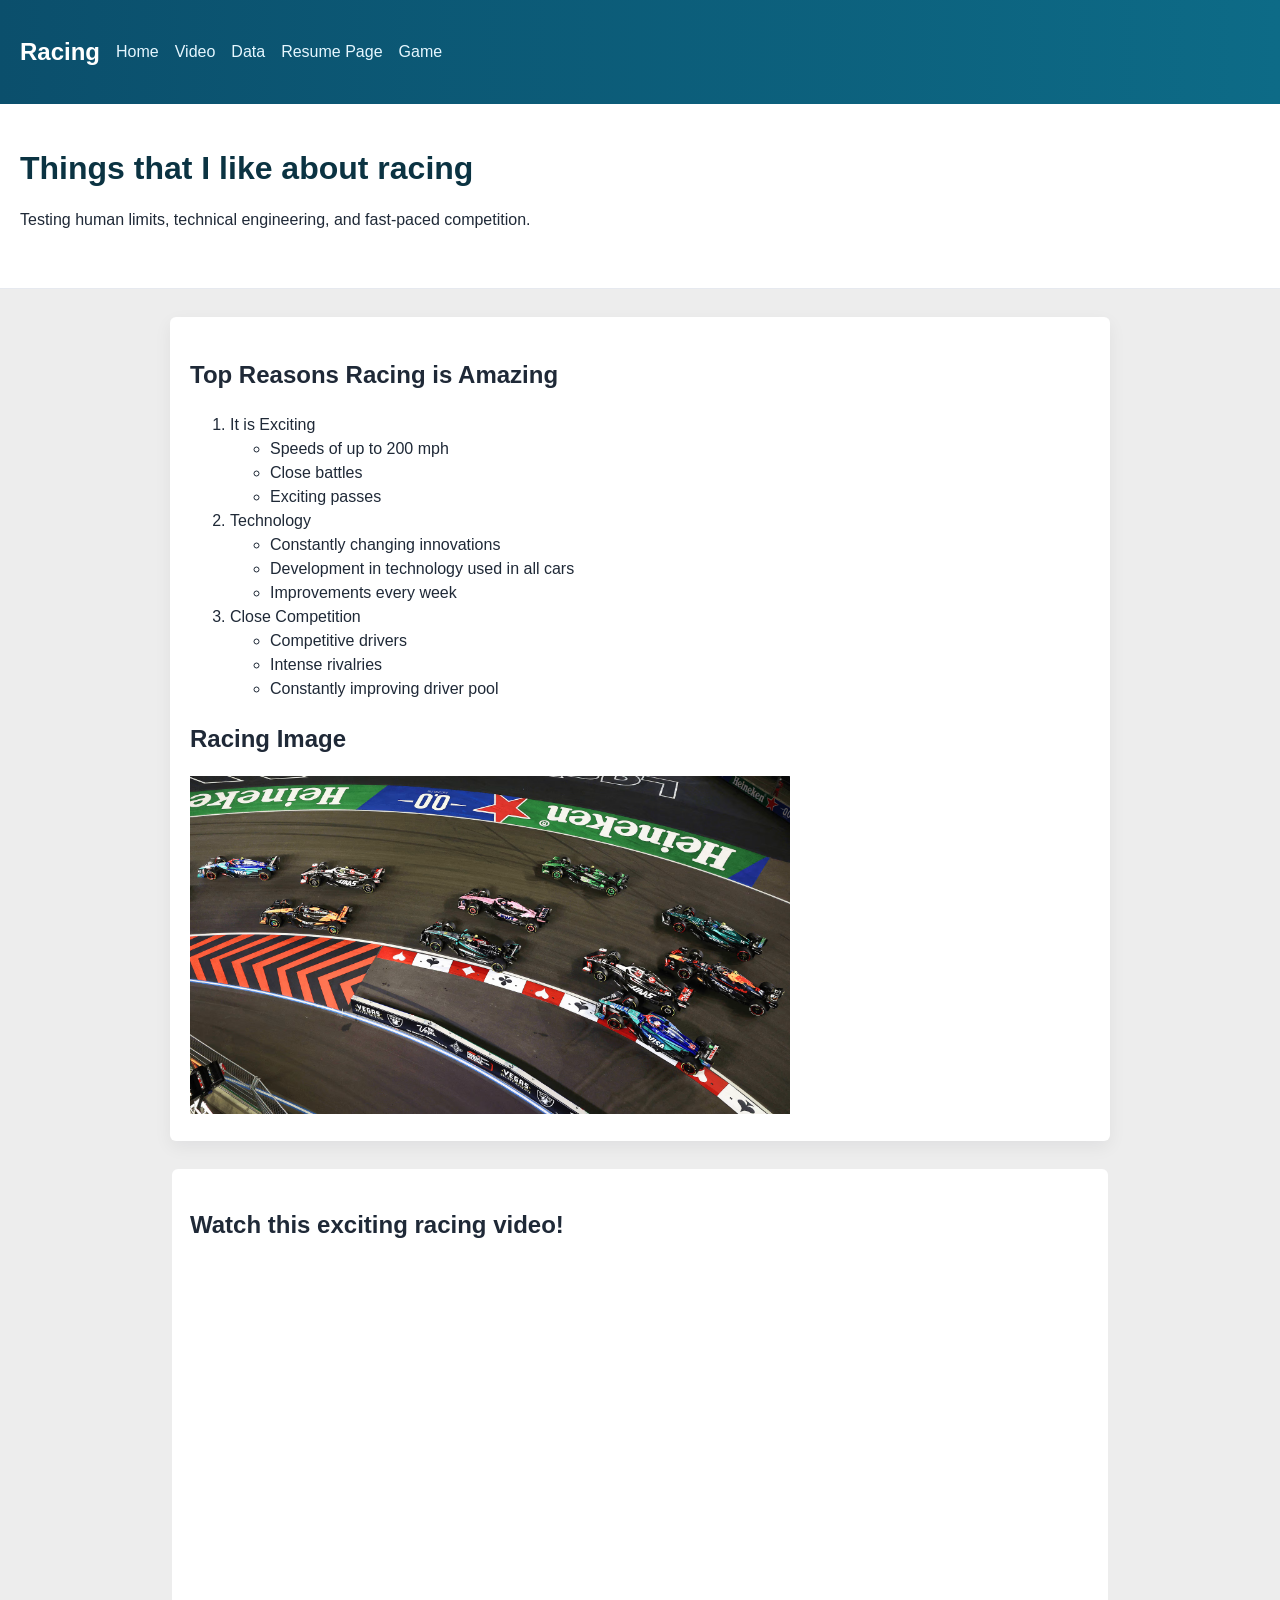
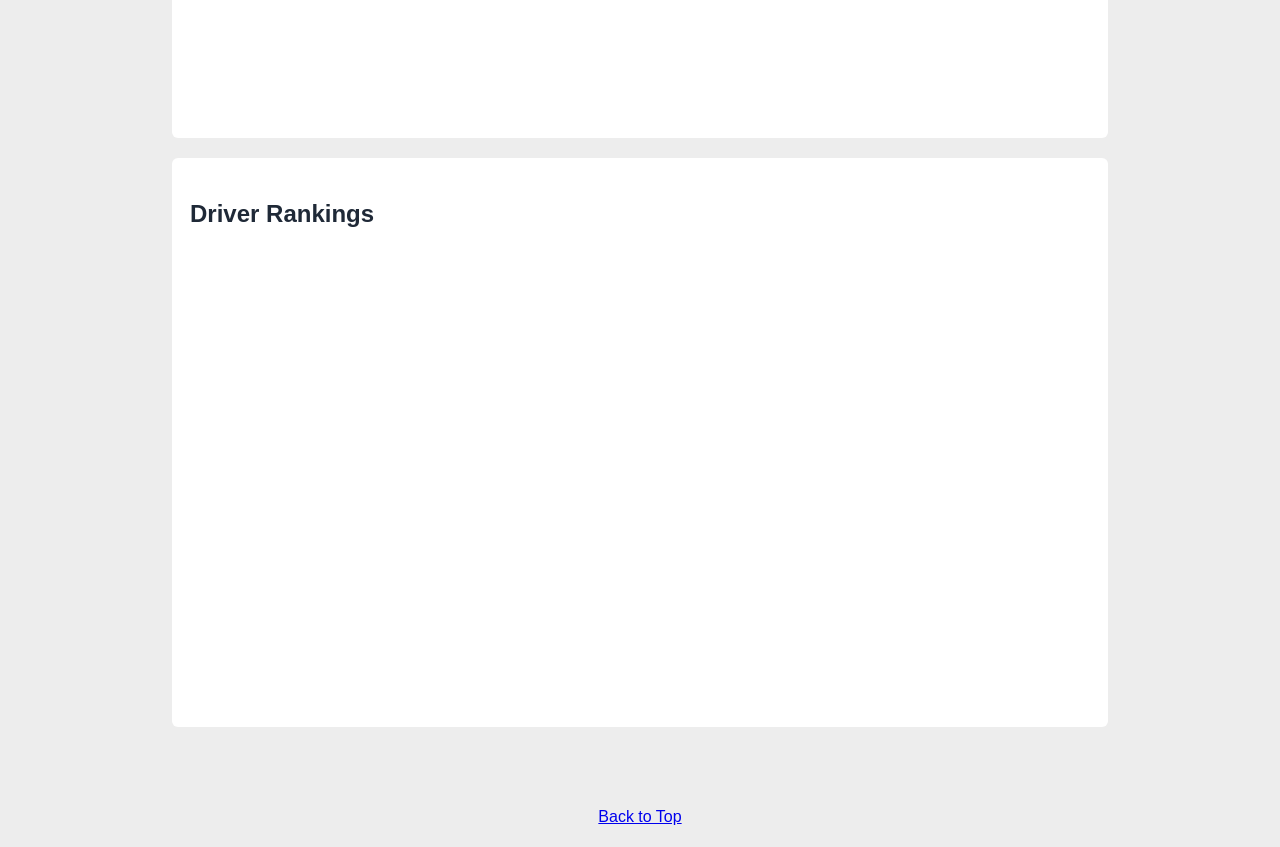
==== FromScratch.html @ ef411a41 "Add files via upload" ====
<!DOCTYPE html>
<html lang="en">
<head>
    <meta charset="UTF-8">
    <title>My Passion: Racing</title>
    <link rel="stylesheet" href="styles.css">
    <link rel="stylesheet" href="css/myStyles.css">
</head>

<body style="background-color:rgba(128, 128, 128, 0.136);">

    <!-- Navigation -->
    <div class="nav">
        <h2>Racing</h2>
        <a href="#top">Home</a>
        <a href="#video">Video</a>
        <a href="#graph">Data</a>
        <a href="index.html">Resume Page</a>
        <a href="AI.html">Game</a>
    </div>

    <!-- Header Section -->
    <div class="header" id="top">
        <h1>Things that I like about racing</h1>
        <p>Testing human limits, technical engineering, and fast-paced competition.</p>
    </div>

    <!-- Content Section -->
    <div class="content">

        <h2>Top Reasons Racing is Amazing</h2>

        <!-- Ordered list with unordered inside -->
        <ol>
            <li>It is Exciting
                <ul>
                    <li>Speeds of up to 200 mph</li>
                    <li>Close battles</li>
                    <li>Exciting passes</li>
                </ul>
            </li>
            <li>Technology
                <ul>
                    <li>Constantly changing innovations</li>
                    <li>Development in technology used in all cars</li>
                    <li>Improvements every week</li>
                </ul>
            </li>
            <li>Close Competition
                <ul>
                    <li>Competitive drivers</li>
                    <li>Intense rivalries</li>
                    <li>Constantly improving driver pool</li>
                </ul>
            </li>
        </ol>

        <!-- Image -->
        <h2>Racing Image</h2>
        <img src="assets/img/Las-Vegas.webp.avif" alt="Formula 1 cars racing" width="600">

    </div>

    <!-- Video Section -->
    <div class="video" id="video">
        <h2>Watch this exciting racing video!</h2>

        <!-- YouTube Embed -->
        <iframe width="560" height="315"
            src="https://www.youtube.com/embed/zacKiHlYQEU"
            title="YouTube video"
            frameborder="0"
            allowfullscreen>
        </iframe>
    </div>

    <!-- Tableau Graph -->
    <div class="graph" id="graph">
        <h2>Driver Rankings</h2>

        <!-- Tableau Embed -->
        <iframe 
            src="https://public.tableau.com/app/profile/pratheek.pj/viz/Formula1Racing_20190909_v2/F1_Championship2019-Monitor"
            width="800"
            height="600">
        </iframe>
    </div>

    <!-- Footer -->
    <div class="footer">
        <a href="#top">Back to Top</a>
    </div>

</body>
</html>
---- css/myStyles.css ----
/* myStyles.css - custom styles created from scratch */

/* Page base */
body {
    margin: 0;
    padding: 0;
    background-color: #f5f7fb;
    color: #1f2937; 
    font-family: "Segoe UI", Tahoma, Geneva, Verdana, sans-serif; 
    line-height: 1.5;
}


.nav {
    background: linear-gradient(90deg,#0b4f6c,#0d6b87);
    color: #ffffff;
    padding: 14px 20px;
    display: flex;
    align-items: center;
    gap: 16px;
}
.nav a { color: #e6f7ff; text-decoration: none; }


.header {
    padding: 40px 20px;
    background: #ffffff;
    border-bottom: 1px solid #e6e9ef;
}
.header h1 { margin: 0 0 8px 0; color: #0b3342; }


.content {
    max-width: 900px;
    margin: 28px auto;
    padding: 20px;
    background: #ffffff;
    border-radius: 6px;
    box-shadow: 0 6px 18px rgba(15,23,42,0.06);
}


.video {
    max-width: 900px;
    margin: 20px auto;
    padding: 18px;
    background: #ffffff;
    border-radius: 6px;
}


.graph {
    max-width: 900px;
    margin: 20px auto 60px auto;
    padding: 18px;
    background: #ffffff;
    border-radius: 6px;
}


.footer { text-align: center; padding: 18px 0; color: #6b7280; }


.muted { color: #6b7280; }


.video iframe, .graph iframe {
    width: 100%;
    height: 450px;
    border: 0;
}
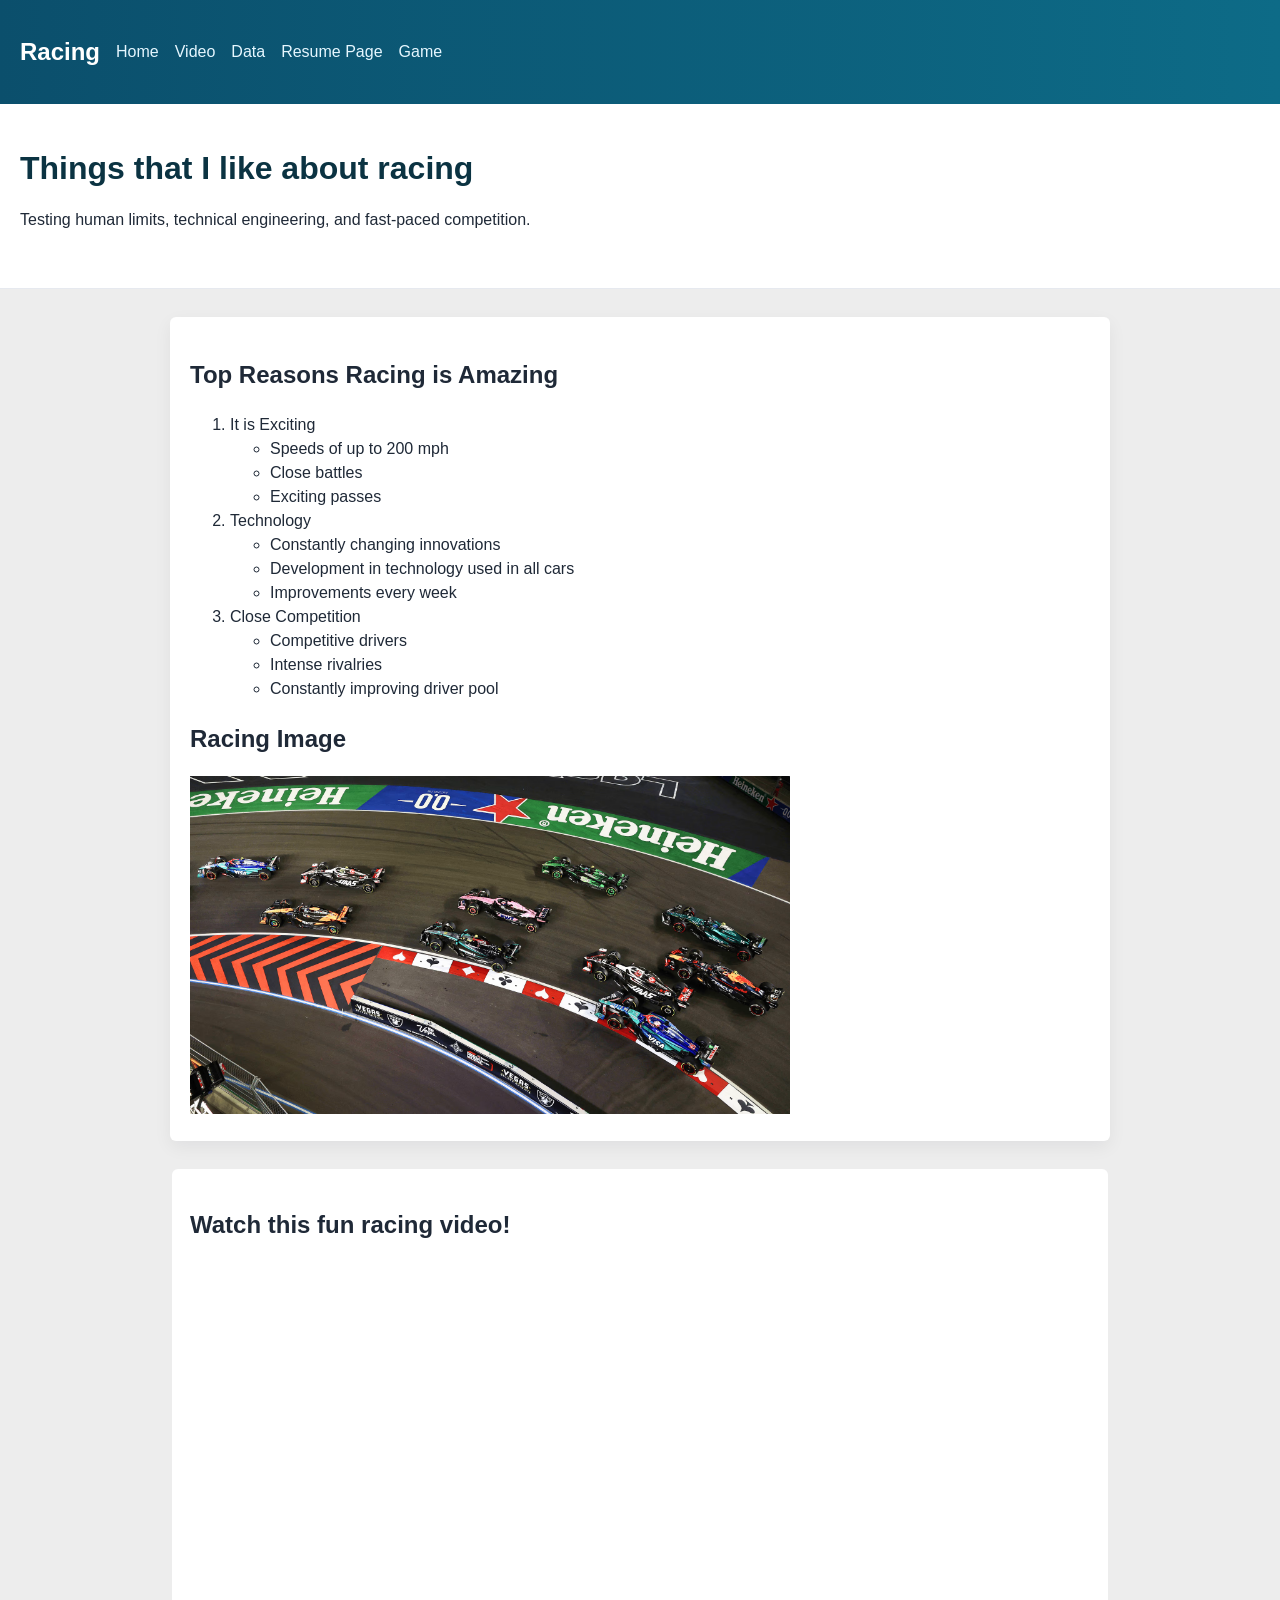
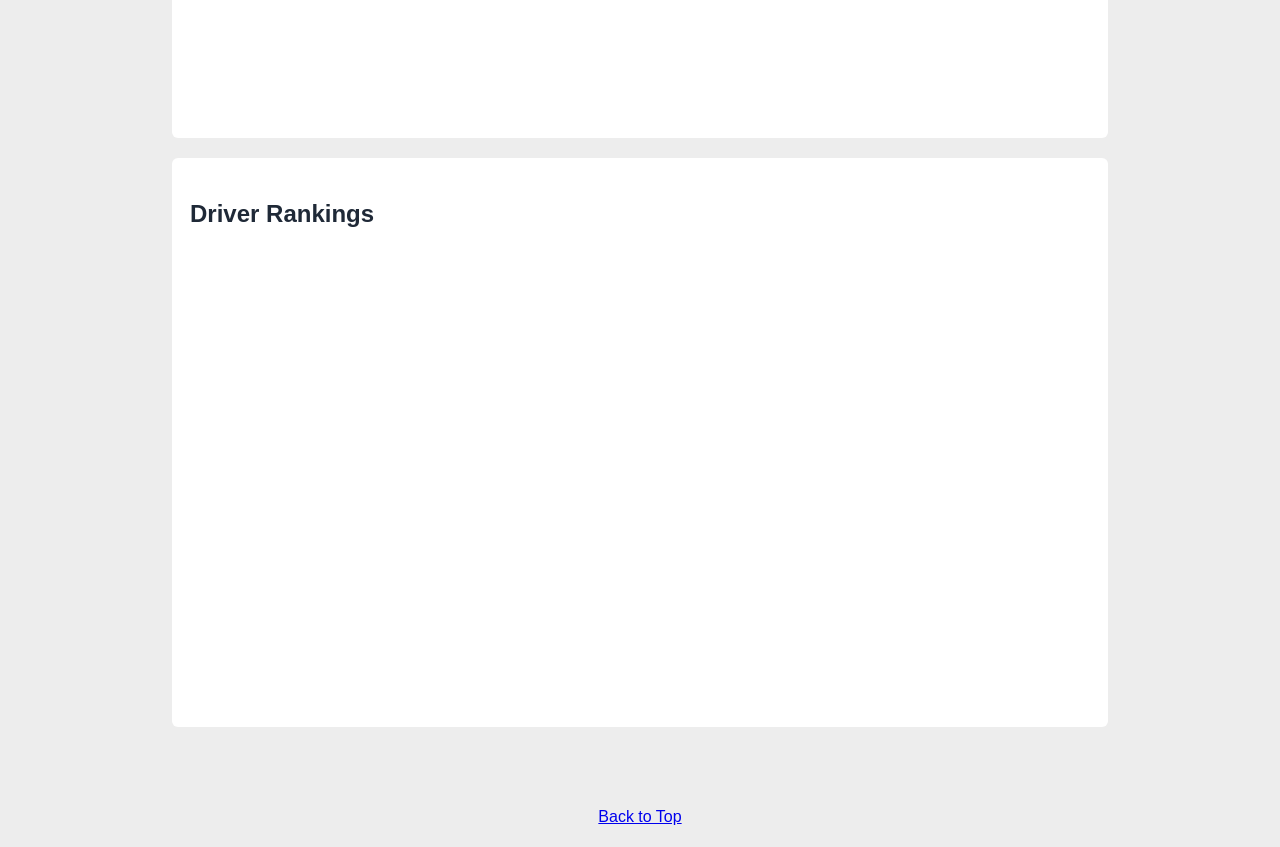
==== commit 14f1a791: "Add files via upload" ====
--- a/FromScratch.html
+++ b/FromScratch.html
@@ -63,15 +63,18 @@
 
     <!-- Video Section -->
     <div class="video" id="video">
-        <h2>Watch this exciting racing video!</h2>
+        <h2>Watch this fun racing video!</h2>
 
         <!-- YouTube Embed -->
         <iframe width="560" height="315"
-            src="https://www.youtube.com/embed/zacKiHlYQEU"
+            src="https://www.youtube.com/embed/kXk_qi-HJ5U"
             title="YouTube video"
             frameborder="0"
+            allow="accelerometer; autoplay; clipboard-write; encrypted-media; gyroscope; picture-in-picture; web-share"
+            referrerpolicy="no-referrer-when-downgrade"
             allowfullscreen>
         </iframe>
+        
     </div>
 
     <!-- Tableau Graph -->
@@ -79,10 +82,12 @@
         <h2>Driver Rankings</h2>
 
         <!-- Tableau Embed -->
-        <iframe 
-            src="https://public.tableau.com/app/profile/pratheek.pj/viz/Formula1Racing_20190909_v2/F1_Championship2019-Monitor"
+        <iframe
+            src="https://public.tableau.com/views/Formula1Racing_20190909_v2/F1_Championship2019-Monitor?:embed=y&:display_count=yes&:showVizHome=no"
             width="800"
-            height="600">
+            height="600"
+            title="Formula 1 Tableau"
+            allowfullscreen>
         </iframe>
     </div>
 
